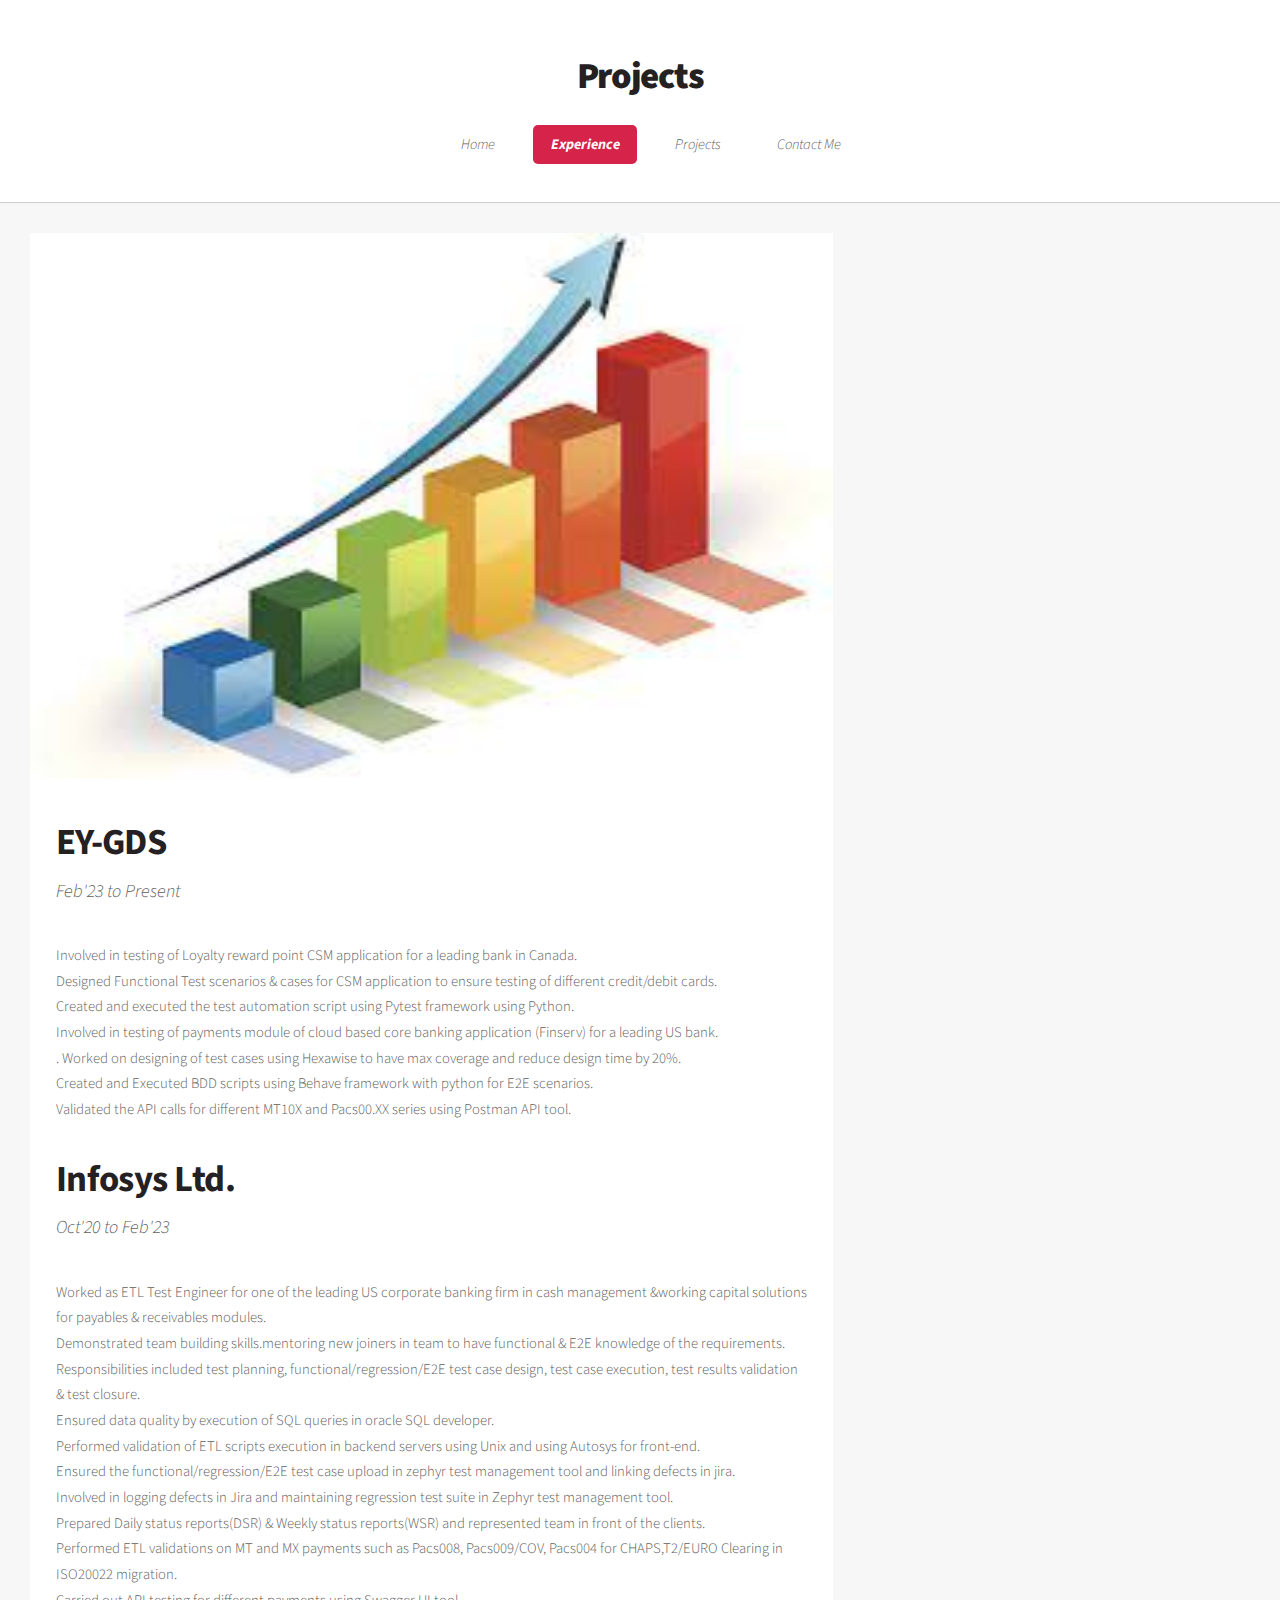
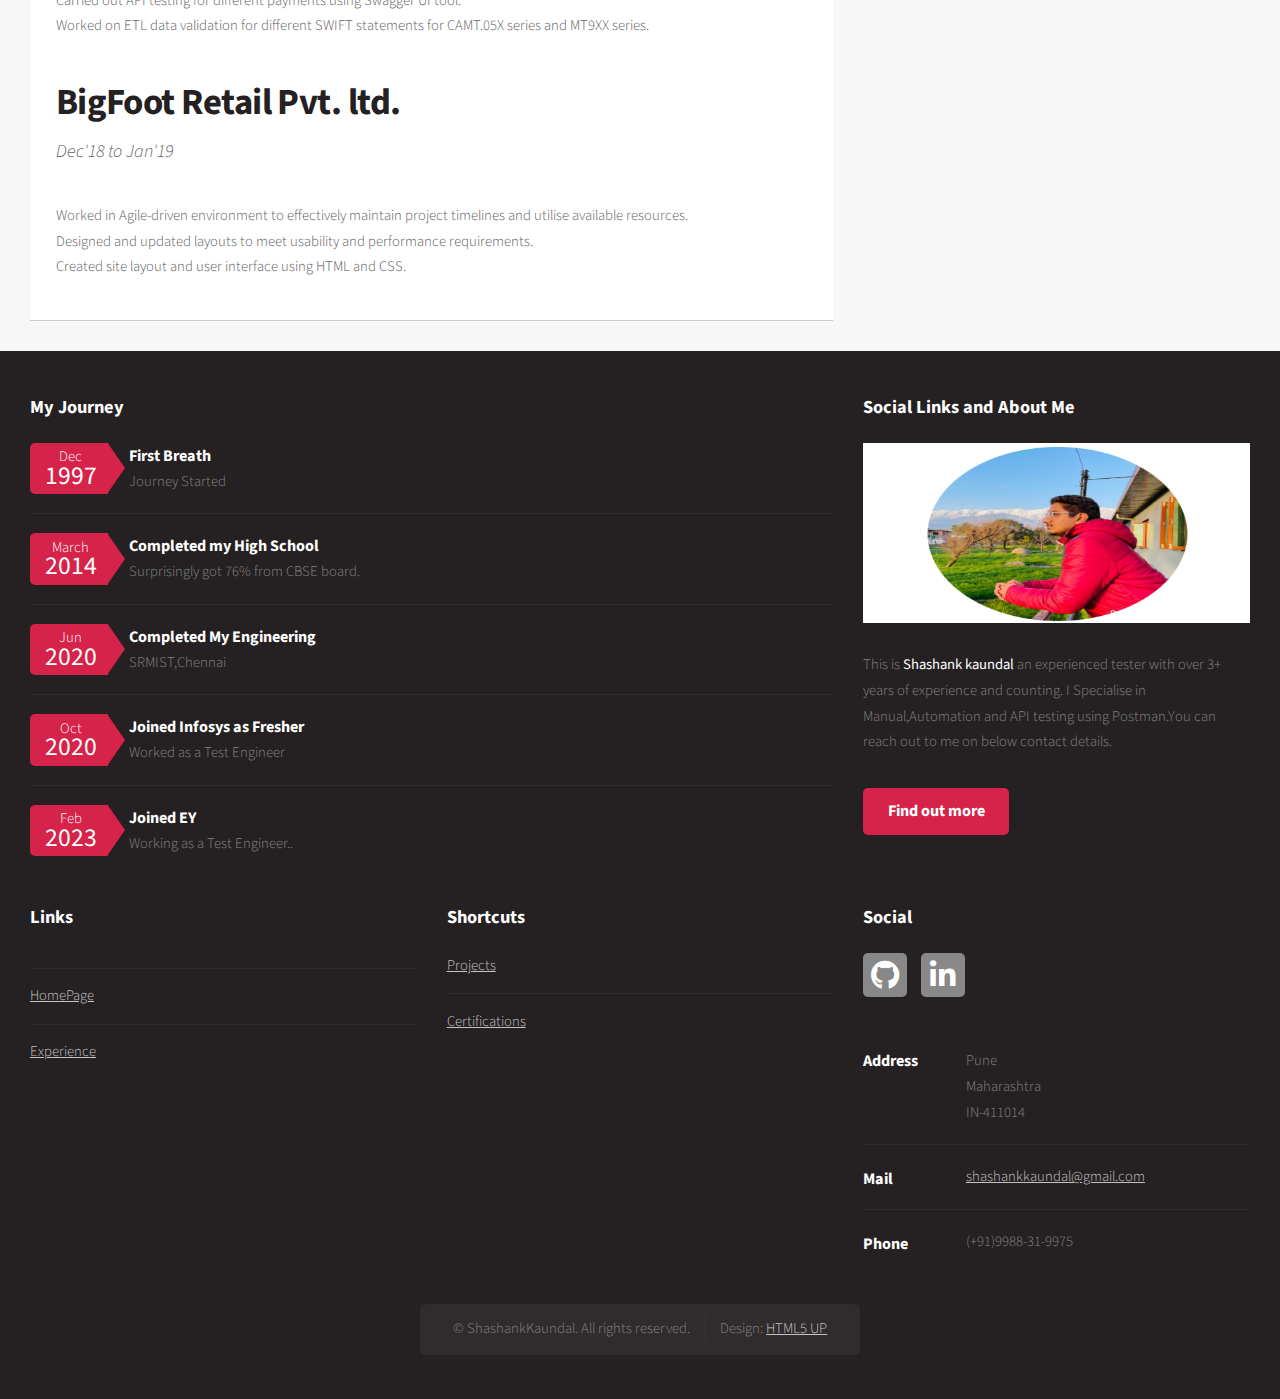
==== left-sidebar.html @ 281b8a24 "Add files via upload" ====
<!DOCTYPE HTML>
<!--
	Dopetrope by HTML5 UP
	html5up.net | @ajlkn
	Free for personal and commercial use under the CCA 3.0 license (html5up.net/license)
-->
<html>
	<head>
		<title>Shashankkaundal|QA</title>
		<meta charset="utf-8" />
		<meta name="viewport" content="width=device-width, initial-scale=1, user-scalable=no" />
		<link rel="stylesheet" href="assets/css/main.css" />
	</head>
	<body class="right-sidebar is-preload">
		<div id="page-wrapper">

			<!-- Header -->
				<section id="header">

					<!-- Logo -->
						<h1><a href="index.html">Projects</a></h1>

					<!-- Nav -->
						<nav id="nav">
							<ul>
								<li><a href="index.html">Home</a></li>
								<!--<li>
									<a href="#">Dropdown</a>
									<ul>
										<li><a href="#">Lorem ipsum dolor</a></li>
										<li><a href="#">Magna phasellus</a></li>
										<li><a href="#">Etiam dolore nisl</a></li>
										<li>
											<a href="#">Phasellus consequat</a>
											<ul>
												<li><a href="#">Magna phasellus</a></li>
												<li><a href="#">Etiam dolore nisl</a></li>
												<li><a href="#">Veroeros feugiat</a></li>
												<li><a href="#">Nisl sed aliquam</a></li>
												<li><a href="#">Dolore adipiscing</a></li>
											</ul>
										</li>
										<li><a href="#">Veroeros feugiat</a></li>
									</ul>
								</li>-->
								<li class="current"><a href="left-sidebar.html">Experience</a></li>
								<li><a href="right-sidebar.html">Projects</a></li>
								<li><a href="no-sidebar.html">Contact Me</a></li>
							</ul>
						</nav>

				</section>

			<!-- Main -->
				<section id="main">
					<div class="container">
						<div class="row">
							<div class="col-8 col-12-medium">

								<!-- Content -->
										<article class="box post">
										<a href="#" class="image featured"><img src="images/growth.jpeg" alt="" /></a>
										<header>
											<h2>EY-GDS</h2>
											<p>Feb'23 to Present</p>
										</header>
										<p>Involved in testing of Loyalty reward point CSM application for a leading bank in Canada.</br>
Designed Functional Test scenarios & cases for CSM application to ensure testing of different credit/debit cards.</br>
Created and executed the test automation script using Pytest framework using Python.</br>
Involved in testing of payments module of cloud based core banking application (Finserv) for a leading US bank.</br>.
Worked on designing of test cases using Hexawise to have max coverage and reduce design time by 20%.</br>
Created and Executed BDD scripts using Behave framework with python for E2E scenarios.</br>
Validated the API calls for different MT10X and Pacs00.XX series using Postman API tool.</br></p>

										<section>
											<header>
												<h2>Infosys Ltd.</h2>
												<p>Oct'20 to Feb'23</p>
											</header>
											<p>Worked as ETL Test Engineer for one of the leading US corporate banking firm in cash management &working capital solutions for payables & receivables modules.</br>
									Demonstrated team building skills.mentoring new joiners in team to have functional & E2E knowledge of the requirements.</br>
									Responsibilities included test planning, functional/regression/E2E test case design, test case execution, test results validation & test closure.</br>
									Ensured data quality by execution of SQL queries in oracle SQL developer.</br>
									Performed validation of ETL scripts execution in backend servers using Unix and using Autosys for front-end.</br>
									Ensured the functional/regression/E2E test case upload in zephyr test management tool and linking defects in jira.</br>
									Involved in logging defects in Jira and maintaining regression test suite in Zephyr test management tool.</br>
									Prepared Daily status reports(DSR) & Weekly status reports(WSR) and represented team in front of the clients.</br>
									Performed ETL validations on MT and MX payments such as Pacs008, Pacs009/COV, Pacs004 for CHAPS,T2/EURO Clearing in ISO20022 migration.</br>
									Carried out API testing for different payments using Swagger UI tool.</br>
									Worked on ETL data validation for different SWIFT statements for CAMT.05X series and MT9XX series.</br>
									</p>
										</section>
										<section>
											<header>
												<h2>BigFoot Retail Pvt. ltd.</h2>
												<p>Dec'18 to Jan'19</p>

											</header>
											<p>
											Worked in Agile-driven environment to effectively maintain project timelines and utilise available resources.<br>
											Designed and updated layouts to meet usability and performance requirements.<br>
											Created site layout and user interface using HTML and CSS.<br>
											</p>
										</section>
										
									</article>
							</div>
							<div class="col-4 col-12-medium">

								<!-- Sidebar -->
									<!--<section class="box">
										<a href="#" class="image featured"><img src="images/pic09.jpg" alt="" /></a>
										<header>
											<h3>Sed etiam lorem nulla</h3>
										</header>
										<p>Lorem ipsum dolor sit amet sit veroeros sed amet blandit consequat veroeros lorem blandit  adipiscing et feugiat phasellus tempus dolore ipsum lorem dolore.</p>
										<footer>
											<a href="#" class="button alt">Magna sed taciti</a>
										</footer>
									</section>
									<section class="box">
										<header>
											<h3>Feugiat consequat</h3>
										</header>
										<p>Veroeros sed amet blandit consequat veroeros lorem blandit adipiscing et feugiat sed lorem consequat feugiat lorem dolore.</p>
										<ul class="divided">
											<li><a href="#">Sed et blandit consequat sed</a></li>
											<li><a href="#">Hendrerit tortor vitae sapien dolore</a></li>
											<li><a href="#">Sapien id suscipit magna sed felis</a></li>
											<li><a href="#">Aptent taciti sociosqu ad litora</a></li>
										</ul>
										<footer>
											<a href="#" class="button alt">Ipsum consequat</a>
										</footer>
									</section>-->

							</div>
						</div>
					</div>
				</section>

<!-- Footer -->
				<section id="footer">
					<div class="container">
						<div class="row">
							<div class="col-8 col-12-medium">
								<section>
									<header>
										<h2>My Journey</h2>
									</header>
									<ul class="dates">
										<li>
											<span class="date">Dec <strong>1997</strong></span>
											<h3><a href="#">First Breath</a></h3>
											<p>Journey Started</p>
										</li>
										<li>
											<span class="date">March<strong>2014</strong></span>
											<h3><a href="#">Completed my High School</a></h3>
											<p>Surprisingly got 76% from CBSE board.</p>
										</li>
										<li>
											<span class="date">Jun <strong>2020</strong></span>
											<h3><a href="#">Completed My Engineering</a></h3>
											<p>SRMIST,Chennai</p>
										</li>
										<li>
											<span class="date">Oct <strong>2020</strong></span>
											<h3><a href="#">Joined Infosys as Fresher</a></h3>
											<p>Worked as a Test Engineer</p>
										</li>
										<li>
											<span class="date">Feb <strong>2023</strong></span>
											<h3><a href="#">Joined EY</a></h3>
											<p>Working as a Test Engineer..</p>
										</li>
										
									</ul>
								</section>
							</div>
							<div class="col-4 col-12-medium">
								<section>
									<header>
										<h2>Social Links and About Me</h2>
									</header>
									<a href="#" class="image featured"><img src="images/profpic.png" height="180"alt="" /></a>
									<p>
										This is <strong>Shashank kaundal</strong> an experienced tester with over 3+ years of experience and counting.
										I Specialise in Manual,Automation and API testing using Postman.You can reach out to me on below contact details.
									</p>
									<footer>
										<ul class="actions">
											<li><a href="#" class="button">Find out more</a></li>
										</ul>
									</footer>
								</section>
							</div>
							<div class="col-4 col-6-medium col-12-small">
								<section>
									<header>
										<h2>Links</h2>
									</header>
									<ul class="divided">
										<li><a href="#"></a></li>
										<li><a href="#">HomePage</a></li>
										<li><a href="#">Experience</a></li>
									</ul>
								</section>
							</div>
							<div class="col-4 col-6-medium col-12-small">
								<section>
									<header>
										<h2>Shortcuts</h2>
									</header>
									<ul class="divided">
										<li><a href="#">Projects</a></li>
										<li><a href="#">Certifications</a></li>
									</ul>
								</section>
							</div>
							<div class="col-4 col-12-medium">
								<section>
									<header>
										<h2>Social</h2>
									</header>
									<ul class="social">
										<li><a href="https://github.com/Shashankkaundal" class="icon brands fa-github"><span class="label">GitHub</span></a></li>
										<li><a href="https://www.linkedin.com/in/shashank-kaundal/" class="icon brands fa-linkedin-in"><span class="label">LinkedIn</span></a></li>
									</ul>
									<ul class="contact">
										<li>
											<h3>Address</h3>
											<p>
												Pune<br />
												Maharashtra<br />
												IN-411014
											</p>
										</li>
										<li>
											<h3>Mail</h3>
											<p><a href="mailto:shashankkaundal@gmail.com">shashankkaundal@gmail.com</a></p>
										</li>
										<li>
											<h3>Phone</h3>
											<p>(+91)9988-31-9975</p>
										</li>
									</ul>
								</section>
							</div>
							<div class="col-12">

								<!-- Copyright -->
									<div id="copyright">
										<ul class="links">
											<li>&copy; ShashankKaundal. All rights reserved.</li><li>Design: <a href="http://html5up.net">HTML5 UP</a></li>
										</ul>
									</div>

							</div>
						</div>
					</div>
				</section>

		</div>

		<!-- Scripts -->
			<script src="assets/js/jquery.min.js"></script>
			<script src="assets/js/jquery.dropotron.min.js"></script>
			<script src="assets/js/browser.min.js"></script>
			<script src="assets/js/breakpoints.min.js"></script>
			<script src="assets/js/util.js"></script>
			<script src="assets/js/main.js"></script>

	</body>
</html>
---- assets/css/main.css ----
@import url("fontawesome-all.min.css");
@import url("https://fonts.googleapis.com/css?family=Source+Sans+Pro:300,400,700,900,300italic");

/*
	Dopetrope by HTML5 UP
	html5up.net | @ajlkn
	Free for personal and commercial use under the CCA 3.0 license (html5up.net/license)
*/

html, body, div, span, applet, object,
iframe, h1, h2, h3, h4, h5, h6, p, blockquote,
pre, a, abbr, acronym, address, big, cite,
code, del, dfn, em, img, ins, kbd, q, s, samp,
small, strike, strong, sub, sup, tt, var, b,
u, i, center, dl, dt, dd, ol, ul, li, fieldset,
form, label, legend, table, caption, tbody,
tfoot, thead, tr, th, td, article, aside,
canvas, details, embed, figure, figcaption,
footer, header, hgroup, menu, nav, output, ruby,
section, summary, time, mark, audio, video {
	margin: 0;
	padding: 0;
	border: 0;
	font-size: 100%;
	font: inherit;
	vertical-align: baseline;}

article, aside, details, figcaption, figure,
footer, header, hgroup, menu, nav, section {
	display: block;}
	.exp {
  width: 50px;
  height: 50px;
  }

.buttonlarge_1{
  /* Center horizontally*/
  text-align: center;
}

body {
	line-height: 1;
}

ol, ul {
	list-style: none;
}

blockquote, q {
	quotes: none;
}

	blockquote:before, blockquote:after, q:before, q:after {
		content: '';
		content: none;
	}

table {
	border-collapse: collapse;
	border-spacing: 0;
}

body {
	-webkit-text-size-adjust: none;
}

mark {
	background-color: transparent;
	color: inherit;
}

input::-moz-focus-inner {
	border: 0;
	padding: 0;
}

input, select, textarea {
	-moz-appearance: none;
	-webkit-appearance: none;
	-ms-appearance: none;
	appearance: none;
}

/* Basic */

	html {
		box-sizing: border-box;
	}

	*, *:before, *:after {
		box-sizing: inherit;
	}

	body {
		background: #252122;
		background-image: url("images/bg02.png");
	}

		body.is-preload *, body.is-preload *:before, body.is-preload *:after {
			-moz-animation: none !important;
			-webkit-animation: none !important;
			-ms-animation: none !important;
			animation: none !important;
			-moz-transition: none !important;
			-webkit-transition: none !important;
			-ms-transition: none !important;
			transition: none !important;
		}

	body, input, textarea, select {
		font-family: 'Source Sans Pro';
		font-weight: 300;
		color: #5d5d5d;
		font-size: 14pt;
		line-height: 1.75em;
	}

	strong, b {
		color: #252122;
		font-weight: 400;
	}

	i, em {
		font-style: italic;
	}

	sub {
		position: relative;
		top: 0.5em;
		font-size: 0.8em;
	}

	sup {
		position: relative;
		top: -0.5em;
		font-size: 0.8em;
	}

	blockquote {
		border-left: solid 0.75em #dddddd;
		padding: 1em 0 1em 1.5em;
		font-style: italic;
	}

	h1, h2, h3, h4, h5, h6 {
		color: #252122;
		font-weight: 700;
	}

	h1 a, h2 a, h3 a, h4 a, h5 a, h6 a {
		color: inherit;
		text-decoration: none;
	}

	h2 {
		font-size: 1.5em;
	}

	h3 {
		font-size: 1.35em;
	}

	a {
		color: #d52349;
		text-decoration: underline;
	}

		a:hover {
			text-decoration: none;
		}

	br.clear {
		clear: both;
	}

	hr {
		border: 0;
		border-top: solid 1px #dddddd;
		height: 1px;
		margin: 2em 0 2em 0;
	}

	p, ul, ol, dl, table {
		margin-bottom: 2em;
	}

/* Container */

	.container {
		margin: 0 auto;
		max-width: 100%;
		width: 70em;
	}

		@media screen and (max-width: 1680px) {

			.container {
				width: 70em;
			}

		}

		@media screen and (max-width: 1280px) {

			.container {
				width: calc(100% - 60px);
			}

		}

		@media screen and (max-width: 980px) {

			.container {
				width: calc(100% - 80px);
			}

		}

		@media screen and (max-width: 736px) {

			.container {
				width: calc(100% - 40px);
			}

		}

/* Row */

	.row {
		display: flex;
		flex-wrap: wrap;
		box-sizing: border-box;
		align-items: stretch;
	}

		.row > * {
			box-sizing: border-box;
		}

		.row.gtr-uniform > * > :last-child {
			margin-bottom: 0;
		}

		.row.aln-left {
			justify-content: flex-start;
		}

		.row.aln-center {
			justify-content: center;
		}

		.row.aln-right {
			justify-content: flex-end;
		}

		.row.aln-top {
			align-items: flex-start;
		}

		.row.aln-middle {
			align-items: center;
		}

		.row.aln-bottom {
			align-items: flex-end;
		}

		.row > .imp {
			order: -1;
		}

		.row > .col-1 {
			width: 8.33333%;
		}

		.row > .off-1 {
			margin-left: 8.33333%;
		}

		.row > .col-2 {
			width: 16.66667%;
		}

		.row > .off-2 {
			margin-left: 16.66667%;
		}

		.row > .col-3 {
			width: 25%;
		}

		.row > .off-3 {
			margin-left: 25%;
		}

		.row > .col-4 {
			width: 33.33333%;
		}

		.row > .off-4 {
			margin-left: 33.33333%;
		}

		.row > .col-5 {
			width: 41.66667%;
		}

		.row > .off-5 {
			margin-left: 41.66667%;
		}

		.row > .col-6 {
			width: 50%;
		}

		.row > .off-6 {
			margin-left: 50%;
		}

		.row > .col-7 {
			width: 58.33333%;
		}

		.row > .off-7 {
			margin-left: 58.33333%;
		}

		.row > .col-8 {
			width: 66.66667%;
		}

		.row > .off-8 {
			margin-left: 66.66667%;
		}

		.row > .col-9 {
			width: 75%;
		}

		.row > .off-9 {
			margin-left: 75%;
		}

		.row > .col-10 {
			width: 83.33333%;
		}

		.row > .off-10 {
			margin-left: 83.33333%;
		}

		.row > .col-11 {
			width: 91.66667%;
		}

		.row > .off-11 {
			margin-left: 91.66667%;
		}

		.row > .col-12 {
			width: 100%;
		}

		.row > .off-12 {
			margin-left: 100%;
		}

		.row.gtr-0 {
			margin-top: 0px;
			margin-left: 0px;
		}

			.row.gtr-0 > * {
				padding: 0px 0 0 0px;
			}

			.row.gtr-0.gtr-uniform {
				margin-top: 0px;
			}

				.row.gtr-0.gtr-uniform > * {
					padding-top: 0px;
				}

		.row.gtr-25 {
			margin-top: -12.5px;
			margin-left: -12.5px;
		}

			.row.gtr-25 > * {
				padding: 12.5px 0 0 12.5px;
			}

			.row.gtr-25.gtr-uniform {
				margin-top: -12.5px;
			}

				.row.gtr-25.gtr-uniform > * {
					padding-top: 12.5px;
				}

		.row.gtr-50 {
			margin-top: -25px;
			margin-left: -25px;
		}

			.row.gtr-50 > * {
				padding: 25px 0 0 25px;
			}

			.row.gtr-50.gtr-uniform {
				margin-top: -25px;
			}

				.row.gtr-50.gtr-uniform > * {
					padding-top: 25px;
				}

		.row {
			margin-top: -50px;
			margin-left: -50px;
		}

			.row > * {
				padding: 50px 0 0 50px;
			}

			.row.gtr-uniform {
				margin-top: -50px;
			}

				.row.gtr-uniform > * {
					padding-top: 50px;
				}

		.row.gtr-150 {
			margin-top: -75px;
			margin-left: -75px;
		}

			.row.gtr-150 > * {
				padding: 75px 0 0 75px;
			}

			.row.gtr-150.gtr-uniform {
				margin-top: -75px;
			}

				.row.gtr-150.gtr-uniform > * {
					padding-top: 75px;
				}

		.row.gtr-200 {
			margin-top: -100px;
			margin-left: -100px;
		}

			.row.gtr-200 > * {
				padding: 100px 0 0 100px;
			}

			.row.gtr-200.gtr-uniform {
				margin-top: -100px;
			}

				.row.gtr-200.gtr-uniform > * {
					padding-top: 100px;
				}

		@media screen and (max-width: 1680px) {

			.row {
				display: flex;
				flex-wrap: wrap;
				box-sizing: border-box;
				align-items: stretch;
			}

				.row > * {
					box-sizing: border-box;
				}

				.row.gtr-uniform > * > :last-child {
					margin-bottom: 0;
				}

				.row.aln-left {
					justify-content: flex-start;
				}

				.row.aln-center {
					justify-content: center;
				}

				.row.aln-right {
					justify-content: flex-end;
				}

				.row.aln-top {
					align-items: flex-start;
				}

				.row.aln-middle {
					align-items: center;
				}

				.row.aln-bottom {
					align-items: flex-end;
				}

				.row > .imp-xlarge {
					order: -1;
				}

				.row > .col-1-xlarge {
					width: 8.33333%;
				}

				.row > .off-1-xlarge {
					margin-left: 8.33333%;
				}

				.row > .col-2-xlarge {
					width: 16.66667%;
				}

				.row > .off-2-xlarge {
					margin-left: 16.66667%;
				}

				.row > .col-3-xlarge {
					width: 25%;
				}

				.row > .off-3-xlarge {
					margin-left: 25%;
				}

				.row > .col-4-xlarge {
					width: 33.33333%;
				}

				.row > .off-4-xlarge {
					margin-left: 33.33333%;
				}

				.row > .col-5-xlarge {
					width: 41.66667%;
				}

				.row > .off-5-xlarge {
					margin-left: 41.66667%;
				}

				.row > .col-6-xlarge {
					width: 50%;
				}

				.row > .off-6-xlarge {
					margin-left: 50%;
				}

				.row > .col-7-xlarge {
					width: 58.33333%;
				}

				.row > .off-7-xlarge {
					margin-left: 58.33333%;
				}

				.row > .col-8-xlarge {
					width: 66.66667%;
				}

				.row > .off-8-xlarge {
					margin-left: 66.66667%;
				}

				.row > .col-9-xlarge {
					width: 75%;
				}

				.row > .off-9-xlarge {
					margin-left: 75%;
				}

				.row > .col-10-xlarge {
					width: 83.33333%;
				}

				.row > .off-10-xlarge {
					margin-left: 83.33333%;
				}

				.row > .col-11-xlarge {
					width: 91.66667%;
				}

				.row > .off-11-xlarge {
					margin-left: 91.66667%;
				}

				.row > .col-12-xlarge {
					width: 100%;
				}

				.row > .off-12-xlarge {
					margin-left: 100%;
				}

				.row.gtr-0 {
					margin-top: 0px;
					margin-left: 0px;
				}

					.row.gtr-0 > * {
						padding: 0px 0 0 0px;
					}

					.row.gtr-0.gtr-uniform {
						margin-top: 0px;
					}

						.row.gtr-0.gtr-uniform > * {
							padding-top: 0px;
						}

				.row.gtr-25 {
					margin-top: -12.5px;
					margin-left: -12.5px;
				}

					.row.gtr-25 > * {
						padding: 12.5px 0 0 12.5px;
					}

					.row.gtr-25.gtr-uniform {
						margin-top: -12.5px;
					}

						.row.gtr-25.gtr-uniform > * {
							padding-top: 12.5px;
						}

				.row.gtr-50 {
					margin-top: -25px;
					margin-left: -25px;
				}

					.row.gtr-50 > * {
						padding: 25px 0 0 25px;
					}

					.row.gtr-50.gtr-uniform {
						margin-top: -25px;
					}

						.row.gtr-50.gtr-uniform > * {
							padding-top: 25px;
						}

				.row {
					margin-top: -50px;
					margin-left: -50px;
				}

					.row > * {
						padding: 50px 0 0 50px;
					}

					.row.gtr-uniform {
						margin-top: -50px;
					}

						.row.gtr-uniform > * {
							padding-top: 50px;
						}

				.row.gtr-150 {
					margin-top: -75px;
					margin-left: -75px;
				}

					.row.gtr-150 > * {
						padding: 75px 0 0 75px;
					}

					.row.gtr-150.gtr-uniform {
						margin-top: -75px;
					}

						.row.gtr-150.gtr-uniform > * {
							padding-top: 75px;
						}

				.row.gtr-200 {
					margin-top: -100px;
					margin-left: -100px;
				}

					.row.gtr-200 > * {
						padding: 100px 0 0 100px;
					}

					.row.gtr-200.gtr-uniform {
						margin-top: -100px;
					}

						.row.gtr-200.gtr-uniform > * {
							padding-top: 100px;
						}

		}

		@media screen and (max-width: 1280px) {

			.row {
				display: flex;
				flex-wrap: wrap;
				box-sizing: border-box;
				align-items: stretch;
			}

				.row > * {
					box-sizing: border-box;
				}

				.row.gtr-uniform > * > :last-child {
					margin-bottom: 0;
				}

				.row.aln-left {
					justify-content: flex-start;
				}

				.row.aln-center {
					justify-content: center;
				}

				.row.aln-right {
					justify-content: flex-end;
				}

				.row.aln-top {
					align-items: flex-start;
				}

				.row.aln-middle {
					align-items: center;
				}

				.row.aln-bottom {
					align-items: flex-end;
				}

				.row > .imp-large {
					order: -1;
				}

				.row > .col-1-large {
					width: 8.33333%;
				}

				.row > .off-1-large {
					margin-left: 8.33333%;
				}

				.row > .col-2-large {
					width: 16.66667%;
				}

				.row > .off-2-large {
					margin-left: 16.66667%;
				}

				.row > .col-3-large {
					width: 25%;
				}

				.row > .off-3-large {
					margin-left: 25%;
				}

				.row > .col-4-large {
					width: 33.33333%;
				}

				.row > .off-4-large {
					margin-left: 33.33333%;
				}

				.row > .col-5-large {
					width: 41.66667%;
				}

				.row > .off-5-large {
					margin-left: 41.66667%;
				}

				.row > .col-6-large {
					width: 50%;
				}

				.row > .off-6-large {
					margin-left: 50%;
				}

				.row > .col-7-large {
					width: 58.33333%;
				}

				.row > .off-7-large {
					margin-left: 58.33333%;
				}

				.row > .col-8-large {
					width: 66.66667%;
				}

				.row > .off-8-large {
					margin-left: 66.66667%;
				}

				.row > .col-9-large {
					width: 75%;
				}

				.row > .off-9-large {
					margin-left: 75%;
				}

				.row > .col-10-large {
					width: 83.33333%;
				}

				.row > .off-10-large {
					margin-left: 83.33333%;
				}

				.row > .col-11-large {
					width: 91.66667%;
				}

				.row > .off-11-large {
					margin-left: 91.66667%;
				}

				.row > .col-12-large {
					width: 100%;
				}

				.row > .off-12-large {
					margin-left: 100%;
				}

				.row.gtr-0 {
					margin-top: 0px;
					margin-left: 0px;
				}

					.row.gtr-0 > * {
						padding: 0px 0 0 0px;
					}

					.row.gtr-0.gtr-uniform {
						margin-top: 0px;
					}

						.row.gtr-0.gtr-uniform > * {
							padding-top: 0px;
						}

				.row.gtr-25 {
					margin-top: -7.5px;
					margin-left: -7.5px;
				}

					.row.gtr-25 > * {
						padding: 7.5px 0 0 7.5px;
					}

					.row.gtr-25.gtr-uniform {
						margin-top: -7.5px;
					}

						.row.gtr-25.gtr-uniform > * {
							padding-top: 7.5px;
						}

				.row.gtr-50 {
					margin-top: -15px;
					margin-left: -15px;
				}

					.row.gtr-50 > * {
						padding: 15px 0 0 15px;
					}

					.row.gtr-50.gtr-uniform {
						margin-top: -15px;
					}

						.row.gtr-50.gtr-uniform > * {
							padding-top: 15px;
						}

				.row {
					margin-top: -30px;
					margin-left: -30px;
				}

					.row > * {
						padding: 30px 0 0 30px;
					}

					.row.gtr-uniform {
						margin-top: -30px;
					}

						.row.gtr-uniform > * {
							padding-top: 30px;
						}

				.row.gtr-150 {
					margin-top: -45px;
					margin-left: -45px;
				}

					.row.gtr-150 > * {
						padding: 45px 0 0 45px;
					}

					.row.gtr-150.gtr-uniform {
						margin-top: -45px;
					}

						.row.gtr-150.gtr-uniform > * {
							padding-top: 45px;
						}

				.row.gtr-200 {
					margin-top: -60px;
					margin-left: -60px;
				}

					.row.gtr-200 > * {
						padding: 60px 0 0 60px;
					}

					.row.gtr-200.gtr-uniform {
						margin-top: -60px;
					}

						.row.gtr-200.gtr-uniform > * {
							padding-top: 60px;
						}

		}

		@media screen and (max-width: 980px) {

			.row {
				display: flex;
				flex-wrap: wrap;
				box-sizing: border-box;
				align-items: stretch;
			}

				.row > * {
					box-sizing: border-box;
				}

				.row.gtr-uniform > * > :last-child {
					margin-bottom: 0;
				}

				.row.aln-left {
					justify-content: flex-start;
				}

				.row.aln-center {
					justify-content: center;
				}

				.row.aln-right {
					justify-content: flex-end;
				}

				.row.aln-top {
					align-items: flex-start;
				}

				.row.aln-middle {
					align-items: center;
				}

				.row.aln-bottom {
					align-items: flex-end;
				}

				.row > .imp-medium {
					order: -1;
				}

				.row > .col-1-medium {
					width: 8.33333%;
				}

				.row > .off-1-medium {
					margin-left: 8.33333%;
				}

				.row > .col-2-medium {
					width: 16.66667%;
				}

				.row > .off-2-medium {
					margin-left: 16.66667%;
				}

				.row > .col-3-medium {
					width: 25%;
				}

				.row > .off-3-medium {
					margin-left: 25%;
				}

				.row > .col-4-medium {
					width: 33.33333%;
				}

				.row > .off-4-medium {
					margin-left: 33.33333%;
				}

				.row > .col-5-medium {
					width: 41.66667%;
				}

				.row > .off-5-medium {
					margin-left: 41.66667%;
				}

				.row > .col-6-medium {
					width: 50%;
				}

				.row > .off-6-medium {
					margin-left: 50%;
				}

				.row > .col-7-medium {
					width: 58.33333%;
				}

				.row > .off-7-medium {
					margin-left: 58.33333%;
				}

				.row > .col-8-medium {
					width: 66.66667%;
				}

				.row > .off-8-medium {
					margin-left: 66.66667%;
				}

				.row > .col-9-medium {
					width: 75%;
				}

				.row > .off-9-medium {
					margin-left: 75%;
				}

				.row > .col-10-medium {
					width: 83.33333%;
				}

				.row > .off-10-medium {
					margin-left: 83.33333%;
				}

				.row > .col-11-medium {
					width: 91.66667%;
				}

				.row > .off-11-medium {
					margin-left: 91.66667%;
				}

				.row > .col-12-medium {
					width: 100%;
				}

				.row > .off-12-medium {
					margin-left: 100%;
				}

				.row.gtr-0 {
					margin-top: 0px;
					margin-left: 0px;
				}

					.row.gtr-0 > * {
						padding: 0px 0 0 0px;
					}

					.row.gtr-0.gtr-uniform {
						margin-top: 0px;
					}

						.row.gtr-0.gtr-uniform > * {
							padding-top: 0px;
						}

				.row.gtr-25 {
					margin-top: -10px;
					margin-left: -10px;
				}

					.row.gtr-25 > * {
						padding: 10px 0 0 10px;
					}

					.row.gtr-25.gtr-uniform {
						margin-top: -10px;
					}

						.row.gtr-25.gtr-uniform > * {
							padding-top: 10px;
						}

				.row.gtr-50 {
					margin-top: -20px;
					margin-left: -20px;
				}

					.row.gtr-50 > * {
						padding: 20px 0 0 20px;
					}

					.row.gtr-50.gtr-uniform {
						margin-top: -20px;
					}

						.row.gtr-50.gtr-uniform > * {
							padding-top: 20px;
						}

				.row {
					margin-top: -40px;
					margin-left: -40px;
				}

					.row > * {
						padding: 40px 0 0 40px;
					}

					.row.gtr-uniform {
						margin-top: -40px;
					}

						.row.gtr-uniform > * {
							padding-top: 40px;
						}

				.row.gtr-150 {
					margin-top: -60px;
					margin-left: -60px;
				}

					.row.gtr-150 > * {
						padding: 60px 0 0 60px;
					}

					.row.gtr-150.gtr-uniform {
						margin-top: -60px;
					}

						.row.gtr-150.gtr-uniform > * {
							padding-top: 60px;
						}

				.row.gtr-200 {
					margin-top: -80px;
					margin-left: -80px;
				}

					.row.gtr-200 > * {
						padding: 80px 0 0 80px;
					}

					.row.gtr-200.gtr-uniform {
						margin-top: -80px;
					}

						.row.gtr-200.gtr-uniform > * {
							padding-top: 80px;
						}

		}

		@media screen and (max-width: 736px) {

			.row {
				display: flex;
				flex-wrap: wrap;
				box-sizing: border-box;
				align-items: stretch;
			}

				.row > * {
					box-sizing: border-box;
				}

				.row.gtr-uniform > * > :last-child {
					margin-bottom: 0;
				}

				.row.aln-left {
					justify-content: flex-start;
				}

				.row.aln-center {
					justify-content: center;
				}

				.row.aln-right {
					justify-content: flex-end;
				}

				.row.aln-top {
					align-items: flex-start;
				}

				.row.aln-middle {
					align-items: center;
				}

				.row.aln-bottom {
					align-items: flex-end;
				}

				.row > .imp-small {
					order: -1;
				}

				.row > .col-1-small {
					width: 8.33333%;
				}

				.row > .off-1-small {
					margin-left: 8.33333%;
				}

				.row > .col-2-small {
					width: 16.66667%;
				}

				.row > .off-2-small {
					margin-left: 16.66667%;
				}

				.row > .col-3-small {
					width: 25%;
				}

				.row > .off-3-small {
					margin-left: 25%;
				}

				.row > .col-4-small {
					width: 33.33333%;
				}

				.row > .off-4-small {
					margin-left: 33.33333%;
				}

				.row > .col-5-small {
					width: 41.66667%;
				}

				.row > .off-5-small {
					margin-left: 41.66667%;
				}

				.row > .col-6-small {
					width: 50%;
				}

				.row > .off-6-small {
					margin-left: 50%;
				}

				.row > .col-7-small {
					width: 58.33333%;
				}

				.row > .off-7-small {
					margin-left: 58.33333%;
				}

				.row > .col-8-small {
					width: 66.66667%;
				}

				.row > .off-8-small {
					margin-left: 66.66667%;
				}

				.row > .col-9-small {
					width: 75%;
				}

				.row > .off-9-small {
					margin-left: 75%;
				}

				.row > .col-10-small {
					width: 83.33333%;
				}

				.row > .off-10-small {
					margin-left: 83.33333%;
				}

				.row > .col-11-small {
					width: 91.66667%;
				}

				.row > .off-11-small {
					margin-left: 91.66667%;
				}

				.row > .col-12-small {
					width: 100%;
				}

				.row > .off-12-small {
					margin-left: 100%;
				}

				.row.gtr-0 {
					margin-top: 0px;
					margin-left: 0px;
				}

					.row.gtr-0 > * {
						padding: 0px 0 0 0px;
					}

					.row.gtr-0.gtr-uniform {
						margin-top: 0px;
					}

						.row.gtr-0.gtr-uniform > * {
							padding-top: 0px;
						}

				.row.gtr-25 {
					margin-top: -5px;
					margin-left: -5px;
				}

					.row.gtr-25 > * {
						padding: 5px 0 0 5px;
					}

					.row.gtr-25.gtr-uniform {
						margin-top: -5px;
					}

						.row.gtr-25.gtr-uniform > * {
							padding-top: 5px;
						}

				.row.gtr-50 {
					margin-top: -10px;
					margin-left: -10px;
				}

					.row.gtr-50 > * {
						padding: 10px 0 0 10px;
					}

					.row.gtr-50.gtr-uniform {
						margin-top: -10px;
					}

						.row.gtr-50.gtr-uniform > * {
							padding-top: 10px;
						}

				.row {
					margin-top: -20px;
					margin-left: -20px;
				}

					.row > * {
						padding: 20px 0 0 20px;
					}

					.row.gtr-uniform {
						margin-top: -20px;
					}

						.row.gtr-uniform > * {
							padding-top: 20px;
						}

				.row.gtr-150 {
					margin-top: -30px;
					margin-left: -30px;
				}

					.row.gtr-150 > * {
						padding: 30px 0 0 30px;
					}

					.row.gtr-150.gtr-uniform {
						margin-top: -30px;
					}

						.row.gtr-150.gtr-uniform > * {
							padding-top: 30px;
						}

				.row.gtr-200 {
					margin-top: -40px;
					margin-left: -40px;
				}

					.row.gtr-200 > * {
						padding: 40px 0 0 40px;
					}

					.row.gtr-200.gtr-uniform {
						margin-top: -40px;
					}

						.row.gtr-200.gtr-uniform > * {
							padding-top: 40px;
						}

		}

/* Form */

	form label {
		display: block;
		color: #252122;
		font-weight: 400;
		margin: 0 0 0.5em 0;
	}

	form input[type=text],
	form input[type=email],
	form input[type=password],
	form select,
	form textarea {
		-webkit-appearance: none;
		display: block;
		border: 0;
		padding: 0.75em 1em;
		font-size: 1em;
		border-radius: 5px;
		border: solid 1px #dddddd;
		background: #fff;
		width: 100%;
	}

		form input[type=text]:focus,
		form input[type=email]:focus,
		form input[type=password]:focus,
		form select:focus,
		form textarea:focus {
			box-shadow: inset 0px 0px 1px 1px #43bff0;
		}

	form textarea {
		height: 15em;
	}

	form ::-webkit-input-placeholder {
		color: #555 !important;
	}

	form :-moz-placeholder {
		color: #555 !important;
	}

	form ::-moz-placeholder {
		color: #555 !important;
	}

	form :-ms-input-placeholder {
		color: #555 !important;
	}

	form ::-moz-focus-inner {
		border: 0;
	}

/* Tables */

	table {
		width: 100%;
	}

		table tr {
			border-top: solid 1px #dddddd;
		}

			table tr:first-child {
				border-top: 0;
			}

		table td {
			padding: 0.5em 1em 0.5em 1em;
		}

		table th {
			text-align: left;
			padding: 0.5em 1em 0.5em 1em;
			font-weight: 700;
			margin: 0 0 1em 0;
		}

		table thead {
			border-bottom: solid 2px #dddddd;
		}

/* Section/Article */

	section, article {
		margin-bottom: 2.5em;
	}

		section > :last-child, section:last-child, article > :last-child, article:last-child {
			margin-bottom: 0;
		}

	header {
		margin: 0 0 1.5em 0;
	}

		header > p {
			display: block;
			font-style: italic;
			margin: 0.5em 0 0 0;
			padding-bottom: 0.5em;
		}

		header.major {
			position: relative;
			text-align: center;
			border-top: solid 1px #ccc;
			top: 1em;
			margin: 0 0 3em 0;
		}

			header.major h2 {
				background: #fff;
				position: relative;
				top: -0.65em;
				display: inline;
				margin: 0;
				padding: 0 1em 0 1em;
			}

	footer {
		margin: 2.25em 0 0 0;
	}

/* Box */

	.box {
		background: #ffffff;
		border-bottom: solid 1px #ccc;
		padding: 2.75em 1.75em 2.75em 1.75em;
	}

		.box .image.featured {
			position: relative;
			width: auto;
			left: 1.75em;
			top: 1.75em;
			margin: -4.5em 0 4.25em -3.5em;
		}

		.box.post header {
			padding-top: 1em;
			margin: 0 0 2em 0;
		}

		.box.post h2 {
			font-size: 2.5em;
			letter-spacing: -0.015em;
		}

		.box.post header > p {
			margin-top: 1.25em;
			font-size: 1.25em;
		}

		.box footer ul.actions {
			margin-bottom: 0;
		}

/* Button */

	input[type="button"],
	input[type="submit"],
	input[type="reset"],
	button,
	.button {
		-webkit-appearance: none;
		display: inline-block;
		text-decoration: none;
		cursor: pointer;
		border: 0;
		border-radius: 5px;
		background: #d52349;
		color: #fff !important;
		font-weight: 700;
		outline: 0;
		font-size: 1.1em;
		padding: 0.65em 1.5em 0.65em 1.5em;
		text-align: center;
		-moz-transition: background-color .25s ease-in-out;
		-webkit-transition: background-color .25s ease-in-out;
		-ms-transition: background-color .25s ease-in-out;
		transition: background-color .25s ease-in-out;
	}

		input[type="button"]:hover,
		input[type="submit"]:hover,
		input[type="reset"]:hover,
		button:hover,
		.button:hover {
			background: #e53359;
		}

		input[type="button"]:active,
		input[type="submit"]:active,
		input[type="reset"]:active,
		button:active,
		.button:active {
			background: #c51349;
		}

		input[type="button"].alt,
		input[type="submit"].alt,
		input[type="reset"].alt,
		button.alt,
		.button.alt {
			background: #252122;
		}

			input[type="button"].alt:hover,
			input[type="submit"].alt:hover,
			input[type="reset"].alt:hover,
			button.alt:hover,
			.button.alt:hover {
				background: #353132;
			}

			input[type="button"].alt:active,
			input[type="submit"].alt:active,
			input[type="reset"].alt:active,
			button.alt:active,
			.button.alt:active {
				background: #151112;
			}

		input[type="button"].icon:before,
		input[type="submit"].icon:before,
		input[type="reset"].icon:before,
		button.icon:before,
		.button.icon:before {
			opacity: 0.35;
			position: relative;
			top: 0.05em;
			margin-right: 0.75em;
		}

		input[type="button"].large,
		input[type="submit"].large,
		input[type="reset"].large,
		button.large,
		.button.large {
			font-size: 1.5em;
			padding: 0.75em 1.5em 0.75em 1.5em;
		}

/* Image */

	.image {
		display: inline-block;
		outline: 0;
	}

		.image img {
			display: block;
			width: 100%;
		}

		.image.centered {
			display: block;
			margin: 0 0 2em 0;
		}

			.image.centered img {
				margin: 0 auto;
				width: auto;
			}

		.image.featured {
			display: block;
			width: 100%;
			margin: 0 0 2em 0;
		}

		.image.left {
			float: left;
			margin: 0 2em 2em 0;
		}

/* List */

	ul {
		list-style: disc;
		padding-left: 1em;
	}

		ul li {
			padding-left: 0.5em;
		}

	ol {
		list-style: decimal;
		padding-left: 1.25em;
	}

		ol li {
			padding-left: 0.25em;
		}

/* Actions */

	ul.actions {
		list-style: none;
		padding-left: 0;
	}

		ul.actions li {
			display: inline-block;
			margin-left: 1em;
			padding-left: 0;
		}

			ul.actions li:first-child {
				margin-left: 0;
			}

/* Links */

	ul.links {
		list-style: none;
		padding-left: 0;
	}

		ul.links li {
			display: inline-block;
			border-left: solid 1px rgba(255, 255, 255, 0.05);
			padding: 0 0 0 1em;
			margin: 0 0 0 1em;
		}

			ul.links li:first-child {
				border-left: 0;
				padding-left: 0;
				margin-left: 0;
			}

/* Contact */

	ul.contact {
		list-style: none;
		padding-left: 0;
	}

		ul.contact li {
			position: relative;
			border-top: solid 1px #ddd;
			padding: 1.3em 0 1.3em 7em;
		}

			ul.contact li h3 {
				position: absolute;
				left: 0;
				top: 1.3em;
				font-size: 1.1em;
			}

			ul.contact li p {
				margin: 0;
			}

			ul.contact li:first-child {
				padding-top: 0;
				border-top: 0;
			}

				ul.contact li:first-child h3 {
					top: 0;
				}

/* Dates */

	ul.dates {
		list-style: none;
		padding-left: 0;
	}

		ul.dates li {
			position: relative;
			border-top: solid 1px #ddd;
			padding: 1.3em 0 1.3em 6.75em;
		}

		ul.dates .date {
			display: block;
			position: absolute;
			left: 0;
			top: 1.3em;
			background-color: #d52349;
			height: 3.5em;
			text-align: center;
			color: #fff;
			line-height: 1em;
			border-top-left-radius: 5px;
			border-bottom-left-radius: 5px;
			padding: 0.5em 0.75em 0 1em;
		}

			ul.dates .date:after {
				content: '';
				position: absolute;
				bottom: 0;
				right: -1.2em;
				border-left: solid 1.25em #d52349;
				border-top: solid 1.8em transparent;
				border-bottom: solid 1.8em transparent;
			}

			ul.dates .date strong {
				display: block;
				font-size: 1.75em;
				padding-top: 0.15em;
			}

		ul.dates h3 {
			font-size: 1.1em;
		}

		ul.dates p {
			margin: 0;
		}

		ul.dates li:first-child {
			border-top: 0;
			padding-top: 0;
		}

			ul.dates li:first-child .date {
				top: 0;
			}

/* Divided */

	ul.divided {
		list-style: none;
		padding-left: 0;
	}

		ul.divided li {
			border-top: solid 1px #ddd;
			padding: 1em 0 1em 0;
		}

			ul.divided li:first-child {
				border-top: 0;
				padding-top: 0;
			}

/* Social */

	ul.social {
		list-style: none;
		padding-left: 0;
		overflow: hidden;
		cursor: default;
		margin: 0 0 3.25em 0;
	}

		ul.social li {
			display: inline-block;
			padding-left: 0;
			margin-left: 0.75em;
		}

			ul.social li:first-child {
				margin-left: 0;
			}

			ul.social li a {
				display: inline-block;
				width: 3em;
				height: 3em;
				text-align: center;
				border-radius: 5px;
				background: #888;
				-moz-transition: background-color .25s ease-in-out;
				-webkit-transition: background-color .25s ease-in-out;
				-ms-transition: background-color .25s ease-in-out;
				transition: background-color .25s ease-in-out;
			}

				ul.social li a:before {
					color: #fff;
					font-size: 2em;
					line-height: 1.5em;
				}

				ul.social li a.fa-facebook {
					background: #3c5a98;
				}

					ul.social li a.fa-facebook:hover {
						background: #4c6aa8;
					}

				ul.social li a.fa-twitter {
					background: #2daae4;
				}

					ul.social li a.fa-twitter:hover {
						background: #3dbaf4;
					}

				ul.social li a.fa-dribbble {
					background: #c4376b;
				}

					ul.social li a.fa-dribbble:hover {
						background: #d4477b;
					}

				ul.social li a.fa-linkedin {
					background: #006599;
				}

					ul.social li a.fa-linkedin:hover {
						background: #1075a9;
					}

				ul.social li a.fa-tumblr {
					background: #2b4661;
				}

					ul.social li a.fa-tumblr:hover {
						background: #3b5671;
					}

				ul.social li a.fa-google-plus {
					background: #da2713;
				}

					ul.social li a.fa-google-plus:hover {
						background: #ea3723;
					}

/* Icons */

	.icon {
		text-decoration: none;
		position: relative;
		text-decoration: none;
	}

		.icon:before {
			-moz-osx-font-smoothing: grayscale;
			-webkit-font-smoothing: antialiased;
			display: inline-block;
			font-style: normal;
			font-variant: normal;
			text-rendering: auto;
			line-height: 1;
			text-transform: none !important;
			font-family: 'Font Awesome 5 Free';
			font-weight: 400;
		}

		.icon.solid:before {
			font-weight: 900;
		}

		.icon.brands:before {
			font-family: 'Font Awesome 5 Brands';
		}

		.icon:before {
			line-height: inherit;
		}

		.icon > .label {
			display: none;
		}

		.icon.featured {
			position: relative;
			display: inline-block;
			background-color: #d52349;
			width: 9em;
			padding: 1.75em 0 0.75em 0;
			border-top-left-radius: 5px;
			border-top-right-radius: 5px;
			margin: 0 0 4.5em 0;
			cursor: default;
		}

			.icon.featured:before {
				font-size: 4.5em;
				line-height: 1em;
				color: #fff;
			}

			.icon.featured:after {
				content: '';
				position: absolute;
				bottom: -1.95em;
				left: 0;
				border-top: solid 2em #d52349;
				border-left: solid 4.5em transparent;
				border-right: solid 4.5em transparent;
			}

			.icon.featured.alt {
				background-color: #252122;
			}

				.icon.featured.alt:after {
					border-top-color: #252122;
				}

			.icon.featured.alt2 {
				background-color: #827a7c;
			}

				.icon.featured.alt2:after {
					border-top-color: #827a7c;
				}

/* Page Wrapper */

	#page-wrapper > section {
		margin-bottom: 0;
	}

/* Header */

	#header {
		position: relative;
		background: #ffffff;
		border-bottom: solid 1px #ccc;
		padding: 5em 0 4em 0;
		text-align: center;
	}

		#header h1 {
			color: #252122;
			font-weight: 900;
			font-size: 2.5em;
			letter-spacing: -0.035em;
			line-height: 1;
		}

/* Nav */

	#nav {
		margin: 2.5em 0 0 0;
	}

		#nav > ul {
			margin: 0;
		}

			#nav > ul > li {
				display: inline-block;
				font-style: italic;
				margin: 0 0.35em 0 0.35em;
			}

				#nav > ul > li > ul {
					display: none;
				}

				#nav > ul > li > a {
					border-radius: 5px;
					color: #5d5d5d;
					text-decoration: none;
					padding: 0.6em 1.2em 0.6em 1.2em;
					-moz-transition: background-color .25s ease-in-out;
					-webkit-transition: background-color .25s ease-in-out;
					-ms-transition: background-color .25s ease-in-out;
					transition: background-color .25s ease-in-out;
					outline: 0;
				}

				#nav > ul > li:hover > a, #nav > ul > li.active > a {
					background: #f3f3f3;
				}

				#nav > ul > li.current > a {
					background: #d52349;
					color: #fff !important;
					font-weight: 700;
				}

	.dropotron {
		border-radius: 5px;
		background-color: #252122;
		background-color: rgba(34, 30, 31, 0.98);
		padding: 1.25em 1.5em 1.25em 1.5em;
		font-style: italic;
		min-width: 13em;
		box-shadow: 0px 8px 15px 0px rgba(0, 0, 0, 0.5);
		text-align: left;
		margin-top: -1.25em;
		margin-left: -1px;
		list-style: none;
	}

		.dropotron a, .dropotron span {
			color: #aaa;
			text-decoration: none;
			-moz-transition: color .25s ease-in-out;
			-webkit-transition: color .25s ease-in-out;
			-ms-transition: color .25s ease-in-out;
			transition: color .25s ease-in-out;
		}

		.dropotron li {
			padding: 0.25em 0 0.25em 0;
		}

			.dropotron li:hover > a, .dropotron li:hover > span {
				color: #fff;
			}

		.dropotron.level-0 {
			margin-top: 2em;
		}

			.dropotron.level-0:before {
				content: '';
				display: block;
				position: absolute;
				left: 50%;
				margin-left: -10px;
				top: -9px;
				border-left: solid 10px transparent;
				border-right: solid 10px transparent;
				border-bottom: solid 10px #252122;
				border-bottom-color: rgba(34, 30, 31, 0.98);
			}

/* Banner */

	#banner {
		background: #CCE8F4 url("../../images/pic01.jpg");
		background-position: center center;
		background-size: auto 100%;
		background-repeat: no-repeat;
		text-align: center;
		position: relative;
		padding: 8em 0;
		margin: 4em 0 0 0;
	}

		#banner header {
			background-color: rgba(34, 30, 31, 0.98);
			display: inline-block;
			padding: 2.5em 5em;
			border-radius: 5px;
		}

			#banner header h2 {
				color: #fff;
				font-weight: 700;
				font-size: 2.5em;
				margin: 0 0 0.65em 0;
			}

			#banner header p {
				color: #d52349;
				padding: 0;
				font-style: normal;
				margin: 0;
				font-size: 1.5em;
			}

/* Intro */

	#intro {
		text-align: center;
		overflow: hidden;
	}

		#intro section {
			margin: 3em 0;
			padding: 2.5em 0;
		}

		#intro h2 {
			font-size: 1.75em;
		}

		#intro p {
			margin: 0;
		}

		#intro .middle {
			position: relative;
			z-index: 1;
		}

			#intro .middle:before {
				content: '';
				width: 32px;
				height: 100%;
				position: absolute;
				left: -24px;
				top: 0;
				display: block;
				z-index: -1;
				box-shadow: 32px 0 0 0 #fff, 0 -32px 0 0 #fff, 0 32px 0 0 #fff, 32px 32px 0 0 #fff, 32px -32px 0 0 #fff, 0 0 32px 0 rgba(0, 0, 0, 0.15);
			}

			#intro .middle:after {
				content: '';
				width: 32px;
				height: 100%;
				position: absolute;
				right: -24px;
				top: 0;
				display: block;
				z-index: -1;
				box-shadow: -32px 0 0 0 #fff, 0 -32px 0 0 #fff, 0 32px 0 0 #fff, -32px 32px 0 0 #fff, -32px -32px 0 0 #fff, 0 0 32px 0 rgba(0, 0, 0, 0.15);
			}

		#intro .button {
			min-width: 12em;
		}

		#intro footer {
			margin: 0;
		}

/* Main */

	#main {
		position: relative;
		background: #f7f7f7 url("images/bg02.png");
		padding: 4em 0 4em 0;
	}

		#main:before {
			content: '';
			position: absolute;
			top: 0;
			left: 0;
			width: 100%;
			background: url("images/bg01.png");
			background-size: 100% 100%;
			z-index: 0;
			opacity: 0.1;
		}

		#main .major h2 {
			background: #f7f7f7 url("images/bg02.png");
		}

/* Footer */

	#footer {
		position: relative;
		color: #858484;
		padding: 4em 0;
	}

		#footer:before {
			content: '';
			position: absolute;
			top: 0;
			left: 0;
			width: 100%;
			background: url("images/bg01.png");
			background-size: 100% 100%;
			z-index: 0;
			opacity: 0.5;
		}

		#footer a {
			color: #c5c4c4;
		}

		#footer h2, #footer h3, #footer h4, #footer h5, #footer h6, #footer strong, #footer b {
			color: #fff;
		}

			#footer h2 a, #footer h3 a, #footer h4 a, #footer h5 a, #footer h6 a, #footer strong a, #footer b a {
				color: inherit;
			}

		#footer ul.contact li,
		#footer ul.dates li,
		#footer ul.divided li {
			border-top-color: #353434;
			border-top-color: rgba(255, 255, 255, 0.05);
		}

		#footer header {
			margin: 0 0 3em 0;
		}

			#footer header h2 {
				font-size: 1.75em;
			}

/* Copyright */

	#copyright {
		text-align: center;
		margin: 3em 0 2em 0;
	}

		#copyright ul.links {
			display: inline-block;
			background: #2C2929;
			background: rgba(255, 255, 255, 0.05);
			border-radius: 5px;
			margin: 0;
			padding: 0.85em 2.25em 0.85em 2.25em;
		}

/* XLarge */

	@media screen and (max-width: 1680px) {

		/* Basic */

			body, input, textarea, select {
				font-size: 12pt;
			}

	}

/* Large */

	@media screen and (max-width: 1280px) {

		/* Basic */

			body, input, textarea, select {
				font-size: 11pt;
			}

		/* Section/Article */

			header.major {
				margin: 0.75em 0 2.5em 0;
			}

				header.major h2 {
					padding: 0 1em 0 1em;
				}

		/* Social */

			ul.social li {
				margin: 0 0 0.25em 0.75em;
			}

		/* Header */

			#header {
				padding: 4em 0 3em 0;
			}

		/* Banner */

			#banner {
				padding: 6em 0;
				margin: 3em 0 0 0;
			}

		/* Intro */

			#intro {
				padding: 0;
			}

				#intro section {
					padding: 1em 2em;
				}

				#intro .middle:before {
					left: -12px;
				}

				#intro .middle:after {
					right: -12px;
				}

		/* Main */

			#main {
				padding: 30px 0;
			}

		/* Footer */

			#footer {
				padding: 3em 0;
			}

				#footer:before {
					height: 2.5em;
				}

				#footer header {
					margin: 0 0 1.5em 0;
				}

					#footer header h2 {
						font-size: 1.25em;
					}

		/* Copyright */

			#copyright {
				margin: 0;
			}

	}

/* Medium */

	#navPanel, #titleBar {
		display: none;
	}

	@media screen and (max-width: 980px) {

		/* Basic */

			html, body {
				overflow-x: hidden;
			}

		/* Box */

			.box footer ul.actions li {
				margin: 1em 0 0 0;
				display: block;
			}

				.box footer ul.actions li .button {
					width: 100%;
				}

				.box footer ul.actions li:first-child {
					margin-top: 0;
				}

		/* Header */

			#header {
				padding: 3.5em 0 3em 0;
			}

		/* Nav */

			#nav {
				display: none;
			}

		/* Intro */

			#intro {
				padding: 3em 0 0 0;
			}

				#intro section {
					position: relative;
					border-top: solid 1px #dfdfdf;
					margin: 0;
					padding: 40px 0 0 0;
				}

					#intro section.first {
						border-top: 0;
						padding-top: 0;
					}

					#intro section p {
						margin: 0;
					}

				#intro .middle:before, #intro .middle:after {
					display: none;
				}

				#intro footer {
					padding: 3em 0 0 0;
				}

					#intro footer ul.actions {
						margin-bottom: 0;
					}

		/* Main */

			#main {
				padding: 40px 0;
			}

		/* Copyright */

			#copyright ul.links {
				display: block;
			}

		/* Nav */

			#page-wrapper {
				-moz-backface-visibility: hidden;
				-webkit-backface-visibility: hidden;
				-ms-backface-visibility: hidden;
				backface-visibility: hidden;
				-moz-transition: -moz-transform 0.5s ease;
				-webkit-transition: -webkit-transform 0.5s ease;
				-ms-transition: -ms-transform 0.5s ease;
				transition: transform 0.5s ease;
				padding-bottom: 1px;
			}

			#titleBar {
				-moz-backface-visibility: hidden;
				-webkit-backface-visibility: hidden;
				-ms-backface-visibility: hidden;
				backface-visibility: hidden;
				-moz-transition: -moz-transform 0.5s ease;
				-webkit-transition: -webkit-transform 0.5s ease;
				-ms-transition: -ms-transform 0.5s ease;
				transition: transform 0.5s ease;
				display: block;
				height: 44px;
				left: 0;
				position: fixed;
				top: 0;
				width: 100%;
				z-index: 10001;
				background: none;
			}

				#titleBar .toggle {
					text-decoration: none;
					width: 80px;
					height: 60px;
				}

					#titleBar .toggle:before {
						-moz-osx-font-smoothing: grayscale;
						-webkit-font-smoothing: antialiased;
						display: inline-block;
						font-style: normal;
						font-variant: normal;
						text-rendering: auto;
						line-height: 1;
						text-transform: none !important;
						font-family: 'Font Awesome 5 Free';
						font-weight: 900;
					}

					#titleBar .toggle:before {
						content: '\f0c9';
						display: block;
						position: absolute;
						left: 10px;
						top: 10px;
						width: 50px;
						height: 40px;
						line-height: 40px;
						font-size: 18px;
						color: #fff;
						text-align: center;
						background: rgba(150, 150, 150, 0.75);
						border-radius: 5px;
					}

					#titleBar .toggle:active:before {
						background-color: #969696;
					}

			#navPanel {
				-moz-backface-visibility: hidden;
				-webkit-backface-visibility: hidden;
				-ms-backface-visibility: hidden;
				backface-visibility: hidden;
				-moz-transform: translateX(-275px);
				-webkit-transform: translateX(-275px);
				-ms-transform: translateX(-275px);
				transform: translateX(-275px);
				-moz-transition: -moz-transform 0.5s ease;
				-webkit-transition: -webkit-transform 0.5s ease;
				-ms-transition: -ms-transform 0.5s ease;
				transition: transform 0.5s ease;
				display: block;
				height: 100%;
				left: 0;
				overflow-y: auto;
				position: fixed;
				top: 0;
				width: 275px;
				z-index: 10002;
				color: #858484;
				background-image: url("images/bg02.png");
				box-shadow: inset -3px 0px 5px 0px rgba(0, 0, 0, 0.35);
			}

				#navPanel .link {
					display: block;
					color: #888;
					text-decoration: none;
					height: 44px;
					line-height: 44px;
					border-top: solid 1px rgba(255, 255, 255, 0.05);
					padding: 0 1em 0 1em;
					font-style: italic;
				}

					#navPanel .link:first-child {
						border-top: 0;
					}

				#navPanel .indent-1 {
					display: inline-block;
					width: 1em;
				}

				#navPanel .indent-2 {
					display: inline-block;
					width: 2em;
				}

				#navPanel .indent-3 {
					display: inline-block;
					width: 3em;
				}

				#navPanel .indent-4 {
					display: inline-block;
					width: 4em;
				}

				#navPanel .indent-5 {
					display: inline-block;
					width: 5em;
				}

				#navPanel .depth-0 {
					color: #fff;
				}

			body.navPanel-visible #page-wrapper {
				-moz-transform: translateX(275px);
				-webkit-transform: translateX(275px);
				-ms-transform: translateX(275px);
				transform: translateX(275px);
			}

			body.navPanel-visible #titleBar {
				-moz-transform: translateX(275px);
				-webkit-transform: translateX(275px);
				-ms-transform: translateX(275px);
				transform: translateX(275px);
			}

			body.navPanel-visible #navPanel {
				-moz-transform: translateX(0);
				-webkit-transform: translateX(0);
				-ms-transform: translateX(0);
				transform: translateX(0);
			}

	}

/* Small */

	@media screen and (max-width: 736px) {

		/* Basic */

			body, input, textarea, select {
				font-size: 11pt;
			}

			h2, h3, h4, h5, h6 {
				font-size: 1.25em;
			}

		/* Button */

			input[type="button"].large,
			input[type="submit"].large,
			input[type="reset"].large,
			button.large,
			.button.large {
				font-size: 1.1em;
				padding: 0.65em 1.5em 0.65em 1.5em;
			}

		/* Actions */

			ul.actions li {
				margin: 1em 0 0 0;
				display: block;
			}

				ul.actions li .button {
					width: 100%;
				}

				ul.actions li:first-child {
					margin-top: 0;
				}

		/* Section/Article */

			section, article {
				margin-bottom: 20px;
			}

			header {
				margin: 0 0 1em 0;
			}

			footer {
				margin: 2em 0 0 0;
			}

		/* Box */

			.box {
				padding: 25px 15px 20px 15px;
			}

				.box .image.featured {
					left: 15px;
					top: 15px;
					margin: -40px 0 40px -30px;
				}

				.box.post header {
					padding-top: 0;
					margin: 0 0 1em 0;
				}

				.box.post h2 {
					font-size: 1.5em;
					line-height: 1.5em;
				}

				.box.post header > p {
					margin-top: 0;
					font-size: 1em;
				}

		/* Divided */

			ul.divided li {
				padding: 0.5em 0 0.5em 0;
			}

		/* Contact */

			ul.contact li {
				padding: 0.8em 0 0.8em 7em;
			}

				ul.contact li h3 {
					top: 0.8em;
				}

		/* Dates */

			ul.dates li {
				padding-left: 6em;
			}

			ul.dates h3 {
				margin: 0 0 0.5em 0;
			}

		/* Links */

			ul.links li {
				display: block;
				padding: 0.25em 0 0 0;
				margin: 0.25em 0 0 0;
				border-left: 0;
			}

				ul.links li:first-child {
					padding-top: 0;
					margin-top: 0;
				}

		/* Social */

			ul.social li {
				margin: 0 0.5em 0.75em 0;
			}

		/* Icons */

			.icon.featured {
				width: 8em;
				margin: 0 0 3em 0;
			}

				.icon.featured:after {
					border-left: solid 4em transparent;
					border-right: solid 4em transparent;
				}

		/* Header */

			#header {
				text-align: center;
				padding: 2em 0;
			}

				#header h1 {
					color: #252122;
					font-weight: 900;
					font-size: 1.75em;
					letter-spacing: -0.035em;
				}

		/* Intro */

			#intro {
				padding: 2em 0 0 0;
			}

				#intro section {
					padding: 40px 0 0 0;
					margin: 20px 0 0 0;
				}

				#intro h2 {
					font-size: 1.25em;
				}

		/* Banner */

			#banner {
				padding: 6em 0;
				margin: 2em 0 0 0;
			}

				#banner header {
					padding: 1.5em 1em 1.5em 1em;
					display: block;
					border-radius: 0;
				}

					#banner header h2 {
						font-size: 1.5em;
						line-height: 1.5em;
						margin: 0 0 0.25em 0;
					}

					#banner header p {
						font-size: 1.2em;
					}

		/* Main */

			#main {
				padding: 20px 0;
			}

		/* Footer */

			#footer {
				padding: 40px 0 20px 0;
			}

	}
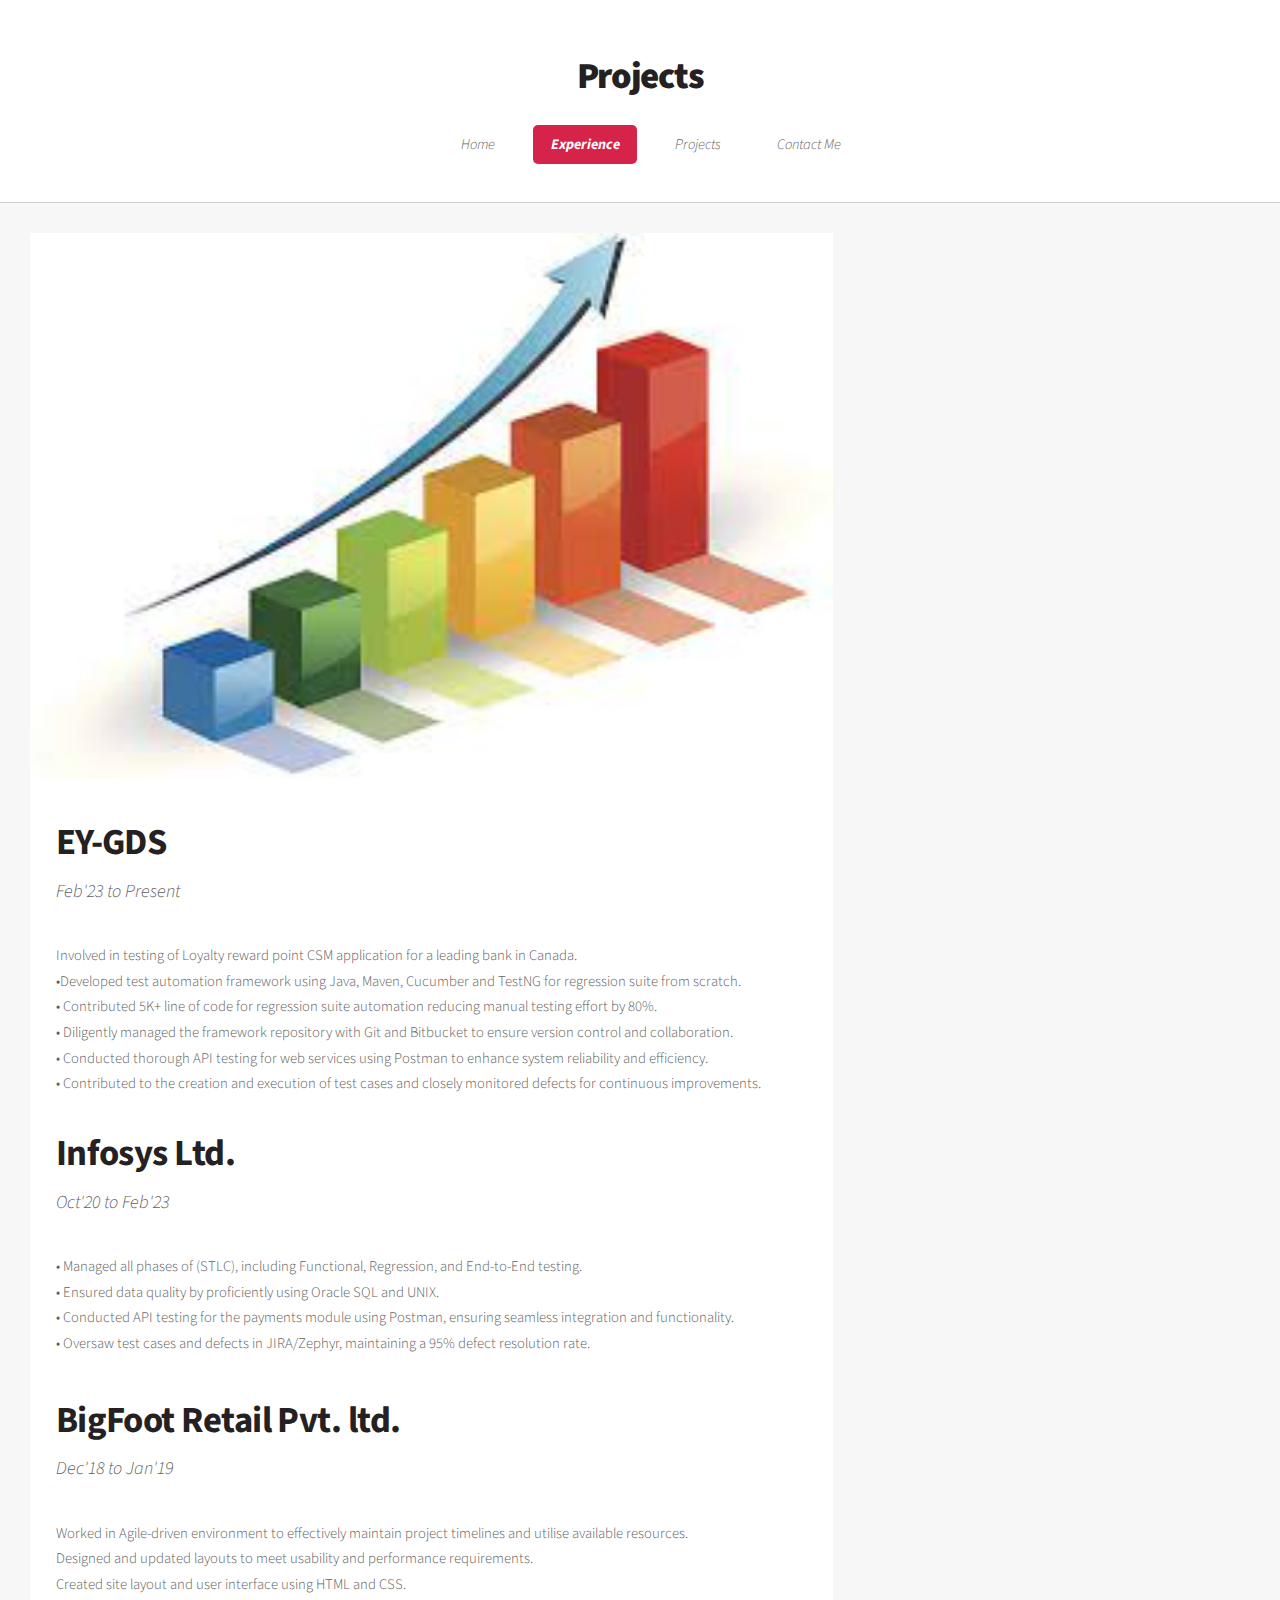
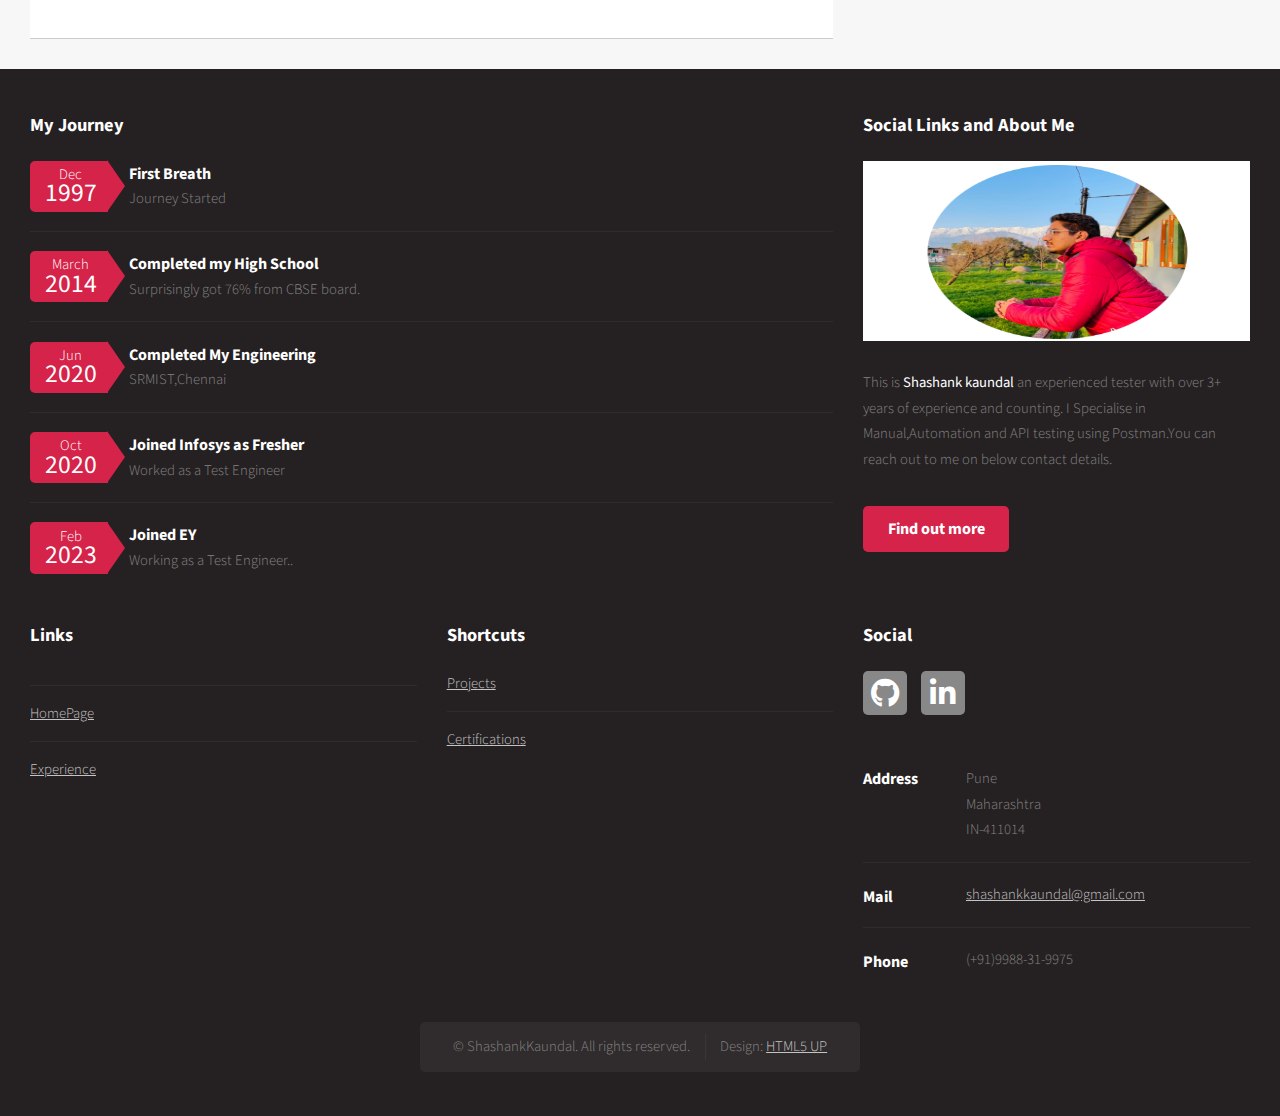
==== commit 22b66913: "exp changes" ====
--- a/left-sidebar.html
+++ b/left-sidebar.html
@@ -65,29 +65,21 @@
 											<p>Feb'23 to Present</p>
 										</header>
 										<p>Involved in testing of Loyalty reward point CSM application for a leading bank in Canada.</br>
-Designed Functional Test scenarios & cases for CSM application to ensure testing of different credit/debit cards.</br>
-Created and executed the test automation script using Pytest framework using Python.</br>
-Involved in testing of payments module of cloud based core banking application (Finserv) for a leading US bank.</br>.
-Worked on designing of test cases using Hexawise to have max coverage and reduce design time by 20%.</br>
-Created and Executed BDD scripts using Behave framework with python for E2E scenarios.</br>
-Validated the API calls for different MT10X and Pacs00.XX series using Postman API tool.</br></p>
-
+											•Developed test automation framework using Java, Maven, Cucumber and TestNG for regression suite from scratch.</br>
+											• Contributed 5K+ line of code for regression suite automation reducing manual testing effort by 80%.</br>
+											• Diligently managed the framework repository with Git and Bitbucket to ensure version control and collaboration.</br>
+											• Conducted thorough API testing for web services using Postman to enhance system reliability and efficiency.</br>
+											• Contributed to the creation and execution of test cases and closely monitored defects for continuous improvements.</br></p>
 										<section>
 											<header>
 												<h2>Infosys Ltd.</h2>
 												<p>Oct'20 to Feb'23</p>
 											</header>
-											<p>Worked as ETL Test Engineer for one of the leading US corporate banking firm in cash management &working capital solutions for payables & receivables modules.</br>
-									Demonstrated team building skills.mentoring new joiners in team to have functional & E2E knowledge of the requirements.</br>
-									Responsibilities included test planning, functional/regression/E2E test case design, test case execution, test results validation & test closure.</br>
-									Ensured data quality by execution of SQL queries in oracle SQL developer.</br>
-									Performed validation of ETL scripts execution in backend servers using Unix and using Autosys for front-end.</br>
-									Ensured the functional/regression/E2E test case upload in zephyr test management tool and linking defects in jira.</br>
-									Involved in logging defects in Jira and maintaining regression test suite in Zephyr test management tool.</br>
-									Prepared Daily status reports(DSR) & Weekly status reports(WSR) and represented team in front of the clients.</br>
-									Performed ETL validations on MT and MX payments such as Pacs008, Pacs009/COV, Pacs004 for CHAPS,T2/EURO Clearing in ISO20022 migration.</br>
-									Carried out API testing for different payments using Swagger UI tool.</br>
-									Worked on ETL data validation for different SWIFT statements for CAMT.05X series and MT9XX series.</br>
+											<p>
+												• Managed all phases of (STLC), including Functional, Regression, and End-to-End testing.</br>
+												• Ensured data quality by proficiently using Oracle SQL and UNIX.</br>
+												• Conducted API testing for the payments module using Postman, ensuring seamless integration and functionality.</br>
+												• Oversaw test cases and defects in JIRA/Zephyr, maintaining a 95% defect resolution rate.</br></p>
 									</p>
 										</section>
 										<section>
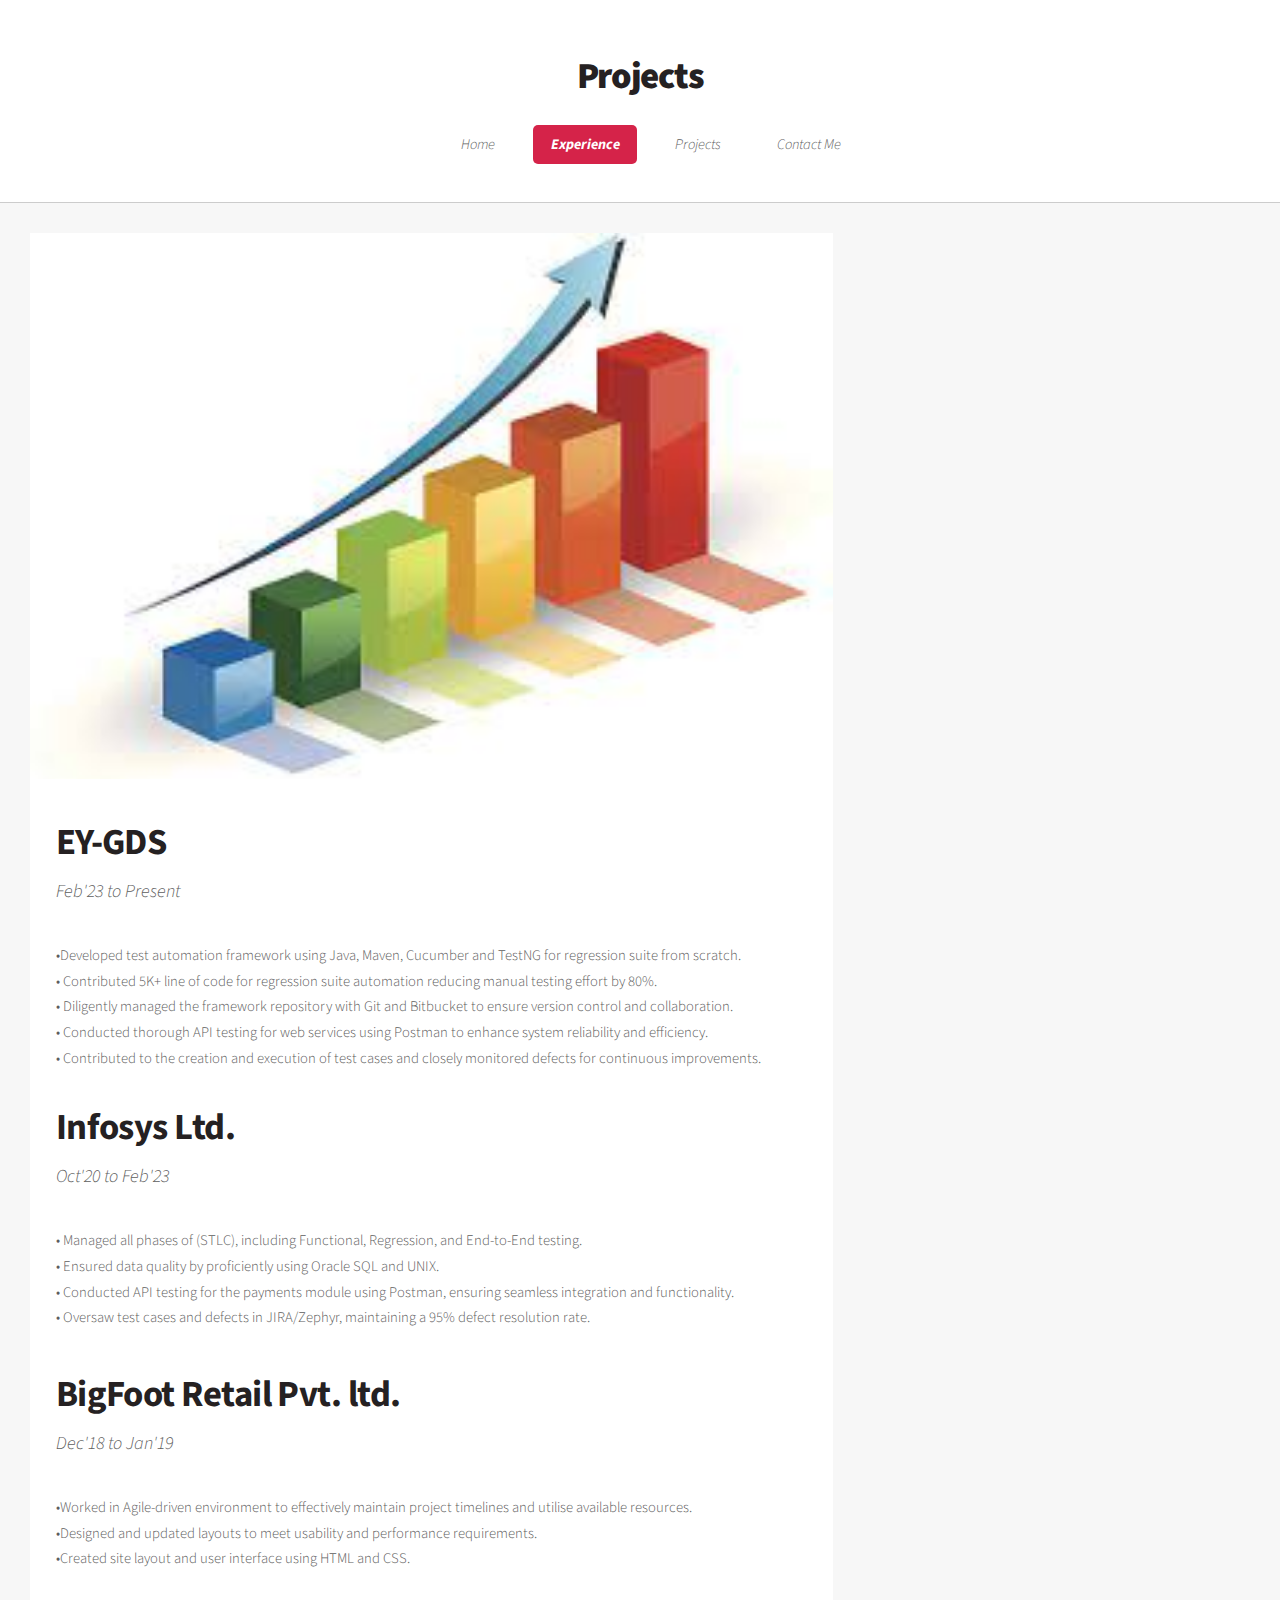
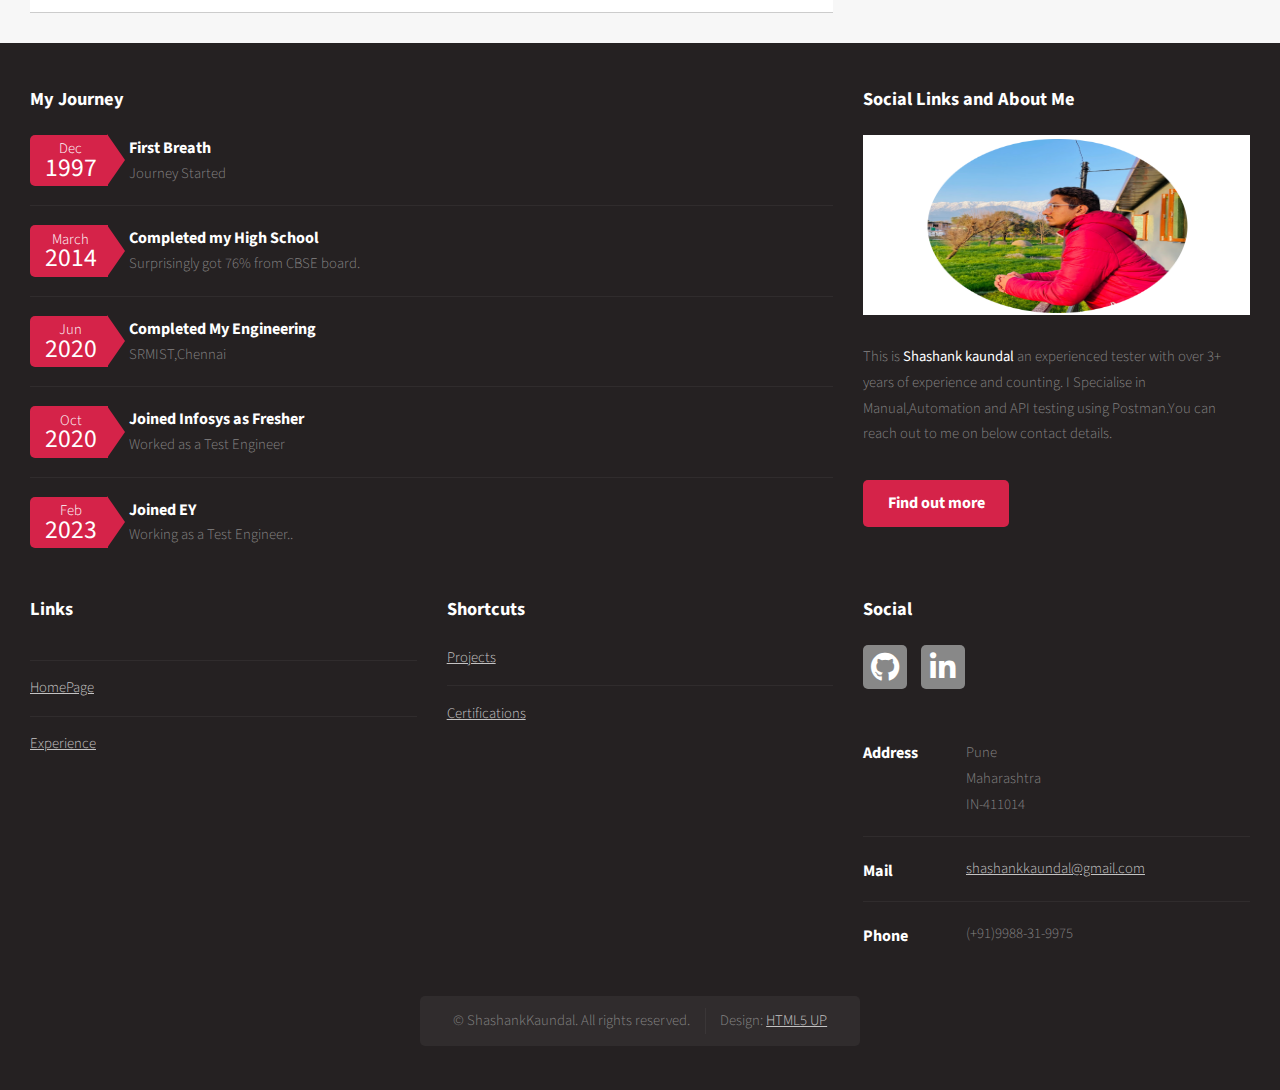
==== commit 4e6e4b70: "expi changes 2" ====
--- a/left-sidebar.html
+++ b/left-sidebar.html
@@ -64,7 +64,7 @@
 											<h2>EY-GDS</h2>
 											<p>Feb'23 to Present</p>
 										</header>
-										<p>Involved in testing of Loyalty reward point CSM application for a leading bank in Canada.</br>
+										<p></p>
 											•Developed test automation framework using Java, Maven, Cucumber and TestNG for regression suite from scratch.</br>
 											• Contributed 5K+ line of code for regression suite automation reducing manual testing effort by 80%.</br>
 											• Diligently managed the framework repository with Git and Bitbucket to ensure version control and collaboration.</br>
@@ -89,9 +89,9 @@
 
 											</header>
 											<p>
-											Worked in Agile-driven environment to effectively maintain project timelines and utilise available resources.<br>
-											Designed and updated layouts to meet usability and performance requirements.<br>
-											Created site layout and user interface using HTML and CSS.<br>
+												•Worked in Agile-driven environment to effectively maintain project timelines and utilise available resources.<br>
+												•Designed and updated layouts to meet usability and performance requirements.<br>
+												•Created site layout and user interface using HTML and CSS.<br>
 											</p>
 										</section>
 										
